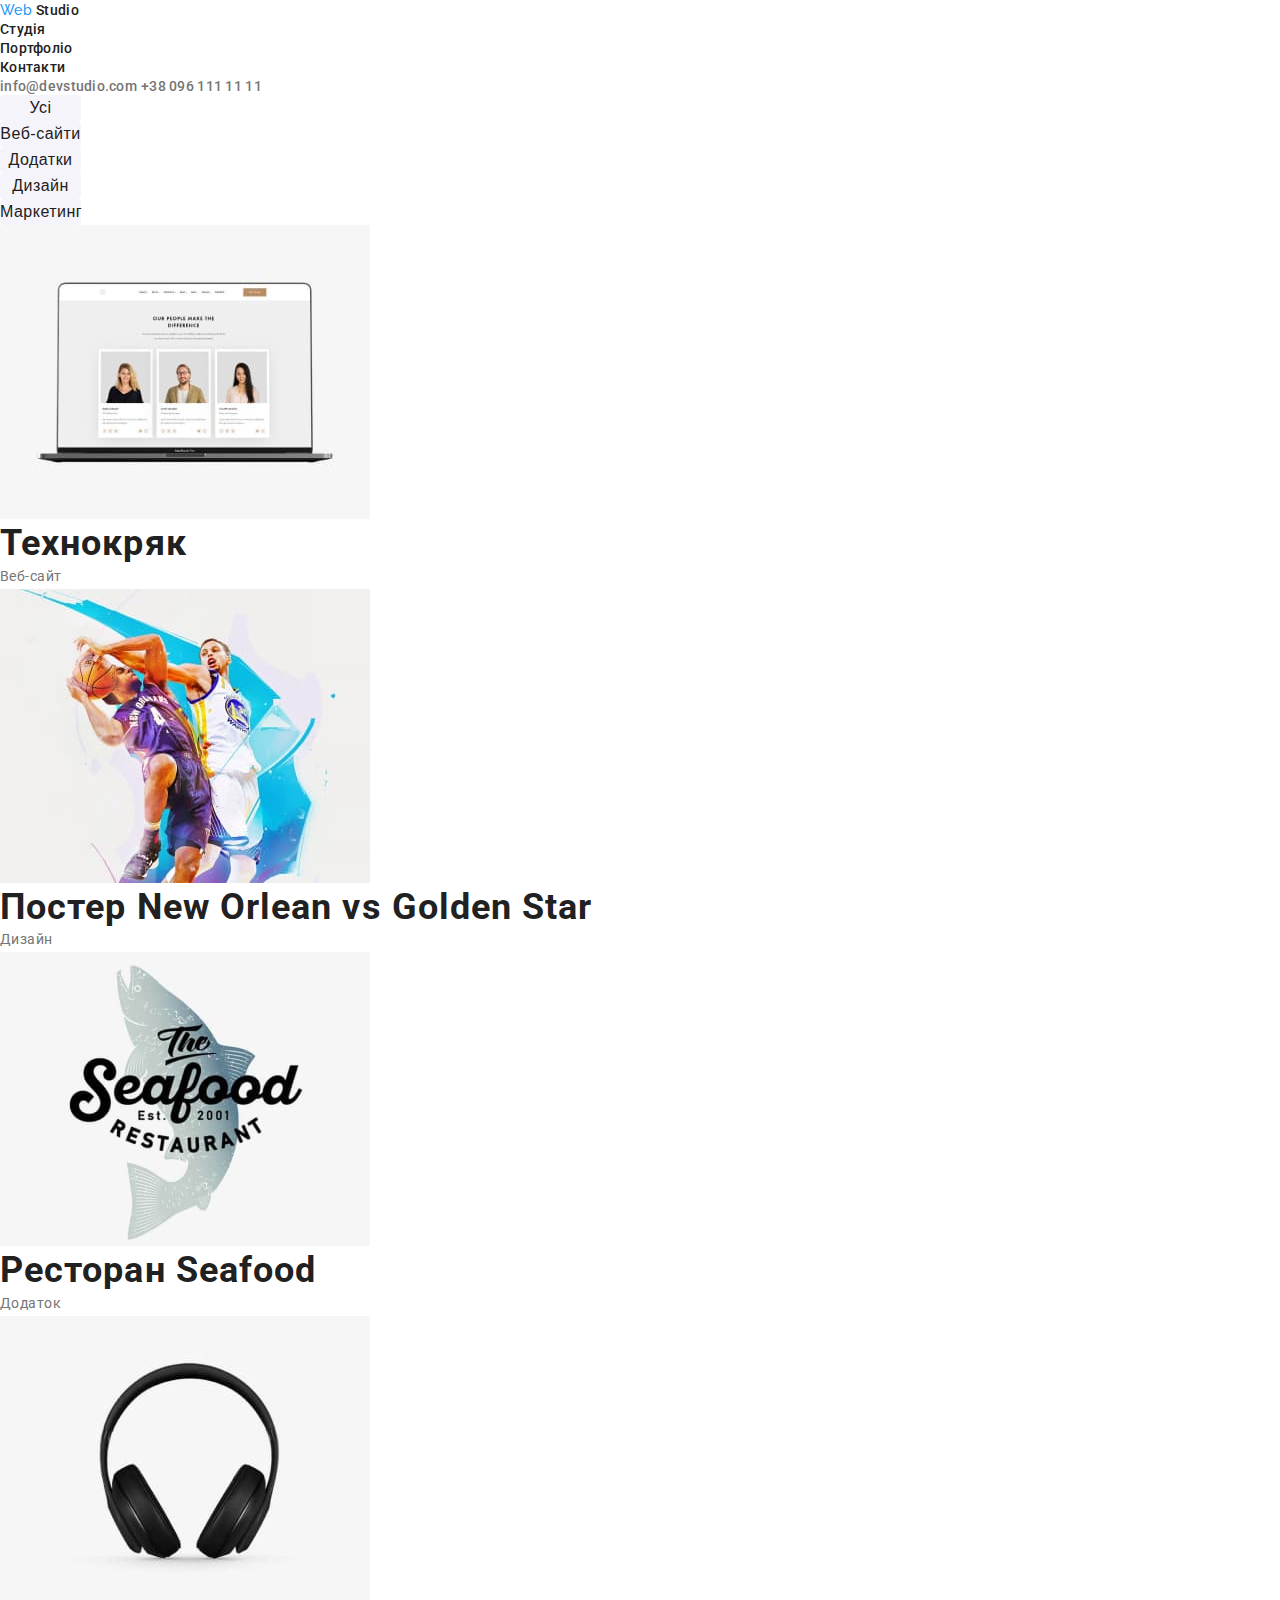
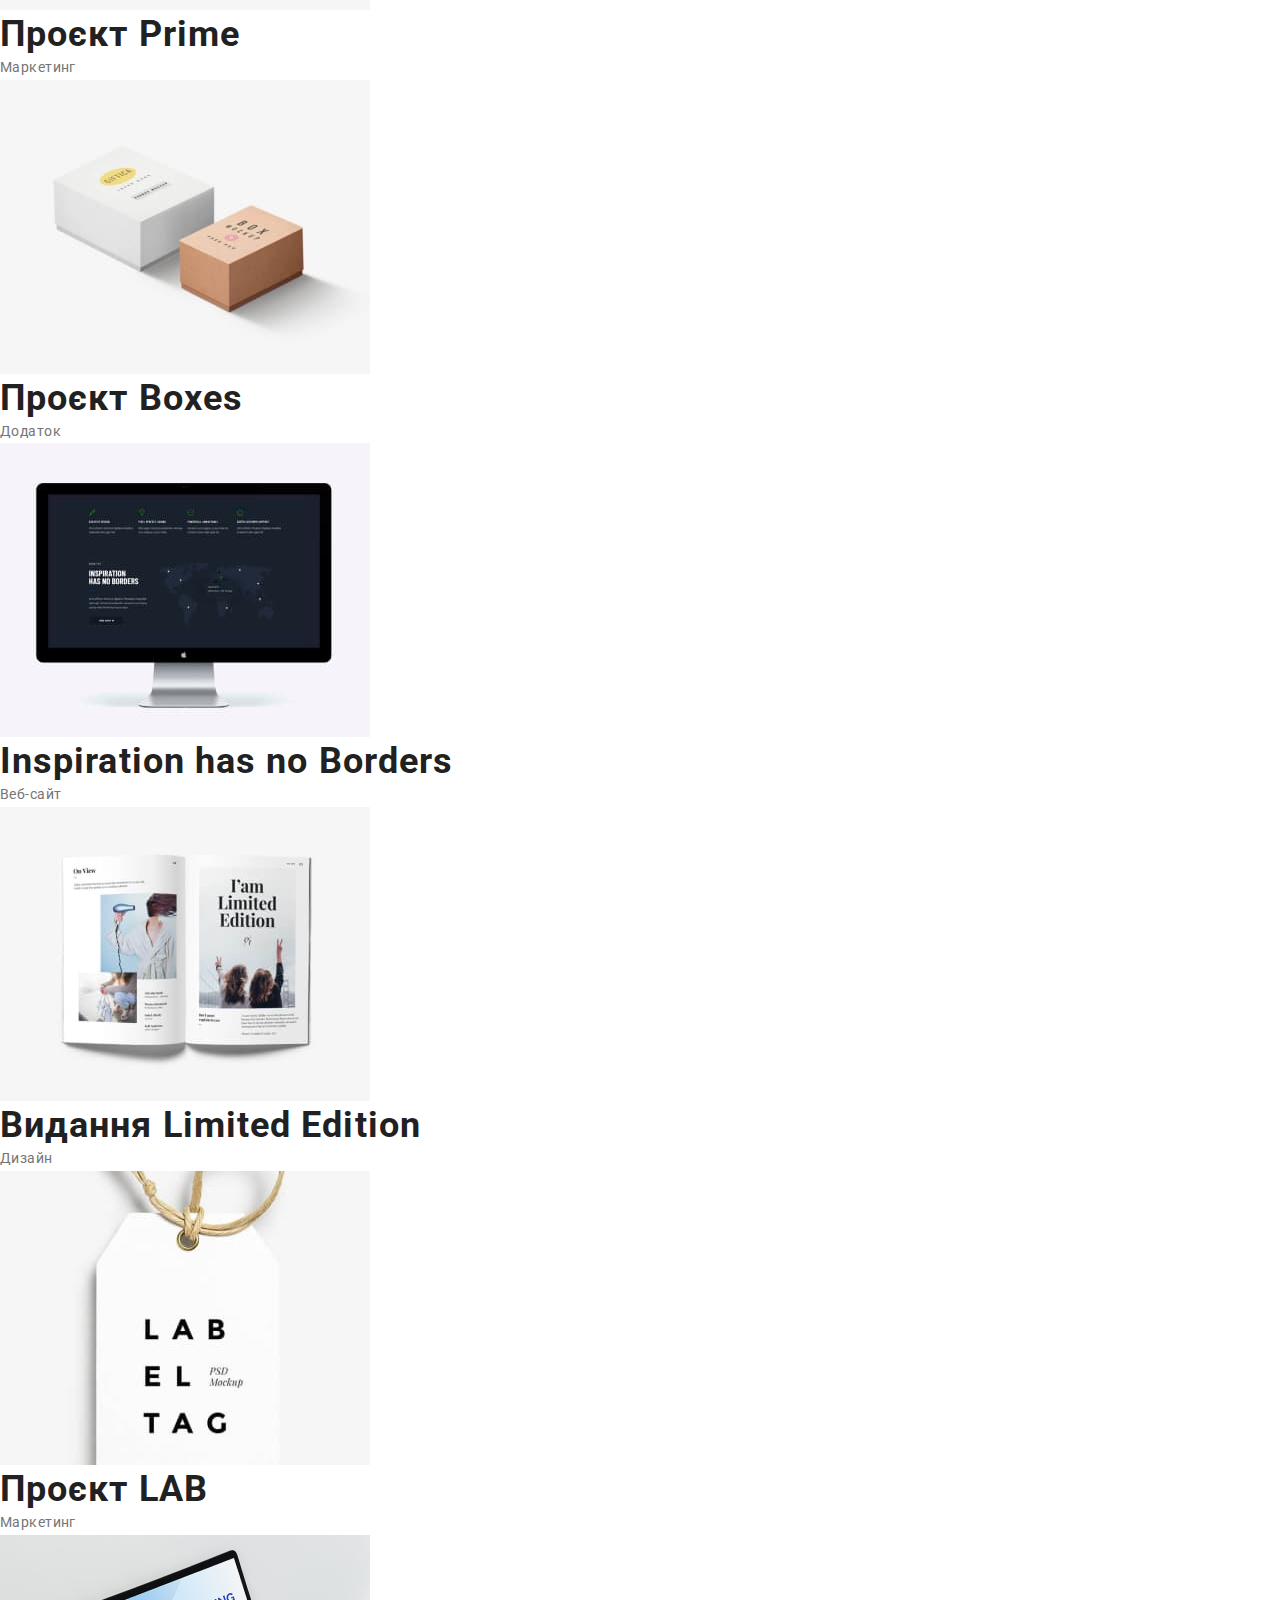
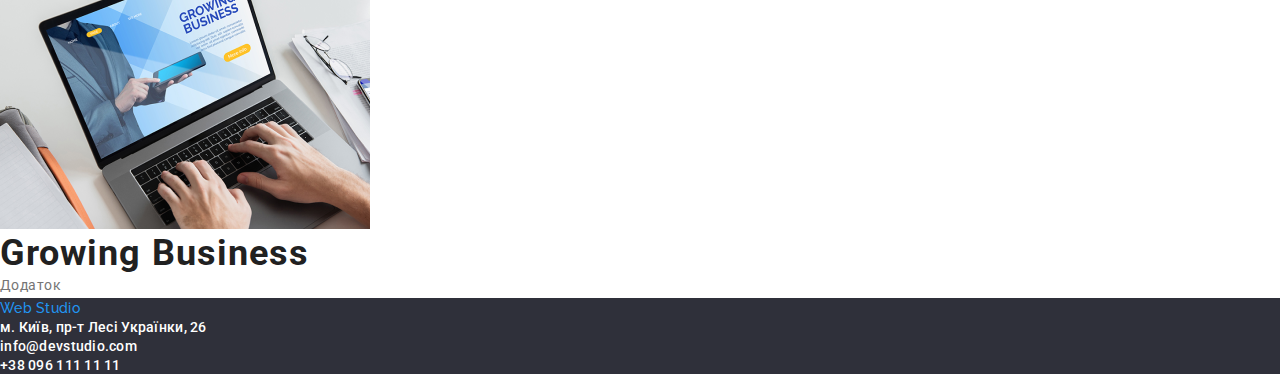
==== portfolio.html @ 9f02a8e8 "final hw2" ====
<!DOCTYPE html>
<html lang="uk">
<head>
    <meta charset="UTF-8">
    <meta http-equiv="X-UA-Compatible" content="IE=edge">
    <meta name="viewport" content="width=device-width, initial-scale=1.0">
    <link rel="preconnect" href="https://fonts.googleapis.com">
    <link rel="preconnect" href="https://fonts.gstatic.com" crossorigin>
    <link href="https://fonts.googleapis.com/css2?family=Montserrat:wght@400;700&family=Raleway:wght@700&family=Roboto:wght@400;500;700;900&display=swap" rel="stylesheet">
    <link rel="stylesheet" href="./css/styles.css">
    <title>Portfolio</title>
</head>
<body>
    <header class="header">
      <a href="#" class="logo">
        <span class="web"> Web 
        </span> Studio 
        <nav>
            <ul class="header-nav">
                <li><a class="header-nav-link" href="#">Студія</a></li>
                <li><a class="header-nav-link" href="#">Портфоліо</a></li>
                <li><a class="header-nav-link" href="#">Контакти</a></li>
            </ul>
        </nav>
        <a class="header-contact" href="info@devstudio.com">info@devstudio.com</a>
        <a class="header-contact" href="tel:+380961111111"> +38 096 111 11 11</a>
    </header>

    <main>
        <section>
           <ul class="link">
            <li><button class="button-portfolio" type="button">Усі</button></li>
            <li><button class="button-portfolio" type="button">Веб-сайти</button></li>
            <li><button class="button-portfolio" type="button">Додатки</button></li>
            <li><button class="button-portfolio" type="button">Дизайн</button></li>
            <li><button class="button-portfolio" type="button">Маркетинг</button></li>
           </ul>
           
        </section>
        <section>
            <h1 class="hide-gallery">Gallery</h1>
               <ul class="link">
                  <li> <a href="#">
                    <img src="./images/img1.jpg" width ="370" height="294" alt="Зображення1">
                    <h2>Технокряк</h2>
                    <p>Веб-сайт</p>
                  </a>
                    
                  </li>
                  <li>  <a href="#">
                    <img src="./images/img2.jpg" width="370" height="294" alt="Зображення2">
                    <h2>Постер New Orlean vs Golden Star</h2>
                    <p>Дизайн</p>
                  </a>
                    
                  </li>
                  <li> <a href="#">
                    <img src="./images/img3.jpg" width="370" height="294" alt="Зображення3">
                    <h2>Ресторан Seafood</h2>
                    <p>Додаток</p>
                  </a>
                    
                  </li>
                  <li> <a href="#">
                    <img src="./images/img4.jpg"  width="370" height="294" alt="Зображення4">
                    <h2>Проєкт Prime</h2>
                    <p>Маркетинг</p>
                  </a>
                  
                  </li>
                  <li> <a href="#">
                    <img src="./images/img5.jpg" width="370" height="294" alt="Зображення5">
                    <h2>Проєкт Boxes</h2>
                    <p>Додаток</p>
                  </a>
                    
                  </li>
                  <li> <a href="#">
                    <img src="./images/img6.jpg" width="370" height="294" alt="Зображення6">
                    <h2>Inspiration has no Borders</h2>
                    <p>Веб-сайт</p>
                  </a>
                    
                  </li>
                  <li> <a href="#">
                    <img src="./images/img7.jpg" width="370" height="294" alt="Зображення7">
                    <h2>Видання Limited Edition</h2>
                    <p>Дизайн</p>
                  </a>
                    
                  </li>
                  <li> <a href="#"><img src="./images/img8.jpg" width="370" height="294" alt="Зображення8">
                    <h2>Проєкт LAB</h2>
                    <p>Маркетинг</p>
                  </a>
                    
                  </li>
                  <li> <a href="#">
                    <img src="./images/img9.jpg" width="370" height="294" alt="Зображення9">
                    <h2>Growing Business</h2>
                    <p>Додаток</p>
                  </a>
                    
                  </li>
               </ul>
        </section>
    </main>


    <footer class="footer">
      <a href="#" class="logo-footer">
        <span class="web"> Web 
        <span> Studio 
    </a>
        <address>
            <ul class="list">
                <li><a href="https://goo.gl/maps/dULKnx9jMumqCidh6" target="_blank" rel="noopener noreferrer">м. Київ, пр-т Лесі Українки, 26</a>
                </li>
                <li><a href="mailto:info@devstudio.com">info@devstudio.com</a>
                </li>
                <li><a href="tel:+380961111111">+38 096 111 11 11</a>
                </li>
            </ul>
        </address>
        
    </footer>
    
</body>
</html>
---- css/styles.css ----
:root{
    --primary-font:'Roboto';
    --additional-font:'Raleway';
    --primary-text-color:#757575;
    --title-text-color:#212121;
    --title-text-color2:#FFFFFF;
    --accent-color:#2196F3;

}


*{
    margin: 0;
    padding: 0;
}

body{
    font-family: 'Roboto', sans-serif;
    color: var(--title-text-color);

}

.link{
    list-style: none;
}

a{
    text-decoration: none;
   }



/*---------------------HEADER------------------------*/




.header{
    background-color: var(--title-text-color2);
}

.header a{
    text-decoration: none;
    font-family: 'Roboto';
    font-weight: 500;
    font-size: 14px;
    line-height: 1.14;
    letter-spacing: 0.02em;
}


.header-nav-link{
    color: var(--title-text-color);
    }
    
    .header-nav-link:hover,
    .header-nav-link:focus{
        color:var(--accent-color);
        }
    
    .header-contact{
    color: var(--primary-text-color);
    }
    
    .header-contact:hover,
    .header-contact:focus{
        color:var(--accent-color);
        }

    .logo{
    color: var(--title-text-color);
    font-family: var(--additional-font);
        }

    .web{
        color: var(--accent-color);
        font-family: var(--additional-font);
    }    

/*---------------------MAIN------------------------*/


.hero{
    background-color: #2F303A;
}

.hide{
    border: 0;
    clip: rect(1px,1px,1px,1px);
    -webkit-clip-path:inset(50%);
    clip-path:inset(50%);
    height:1px;
    margin: -1px;
    overflow: hidden;
    padding: 0;
    position: absolute;
    width:1px ;
}

h1,
h2,
h3{
    margin: 0;
}


.main-title{
font-family: var(--primary-font);
font-weight: 900;
font-size: 44px;
line-height: 1.36;
text-align: center;
letter-spacing: 0.06em;
text-transform: uppercase;
color: var(--title-text-color2);
}

.button{
font-weight: 700;
font-size: 16px;
line-height: 30px;
display: flex;
align-items: center;
text-align: center;
letter-spacing: 0.06em;
color:var(--title-text-color2);
background: var(--accent-color);
box-shadow: 0px 4px 4px rgba(0, 0, 0, 0.15);
border-radius: 4px;
cursor:pointer

}

.button:hover,
.button:focus{
   color:var(--title-text-color2);
   }
  

h2{
font-family: var(--primary-font);
font-weight: 700;
font-size: 36px;
line-height: 1.16;
letter-spacing: 0.03em;
color: var(--title-text-color);

}

description{
    color: #212121;
}

p{
font-family:var(--primary-font);
font-size: 14px;
line-height: 1.71;
letter-spacing: 0.03em;
color: var(--primary-text-color);

}

/*---------------------MAIN PORTFOLIO------------------------*/

.button-portfolio{

    font-weight: 500;
    font-size: 16px;
    line-height: 26px;
    text-align: center;
    letter-spacing: 0.03em;
    color: var(--title-text-color);
    width: 81px;
    height: 26px;
    left: 615px;
    top: 180px;
    background: #F5F4FA;
    border: none;
    border-radius: 4px;
    cursor:pointer
   
}

.button-portfolio:hover
{
    background-color: var(--accent-color);
   color:var(--title-text-color2);
   
   }


   .hide-gallery{
    border: 0;
    clip: rect(1px,1px,1px,1px);
    -webkit-clip-path:inset(50%);
    clip-path:inset(50%);
    height:1px;
    margin: -1px;
    overflow: hidden;
    padding: 0;
    position: absolute;
    width:1px ;

   }

   





/*--------------------FOOTER-----------------*/

.footer{
    background-color:  #2F303A;
}

.logo-footer{
    color: var(--title-text-color2);
}


    

.footer a{
    text-decoration: none;
    font-family: var(--primary-font);
    font-style: normal;
    font-weight: 500;
    font-size: 14px;
    line-height: 1.14;
    letter-spacing: 0.02em;
    color: var(--title-text-color2);
}
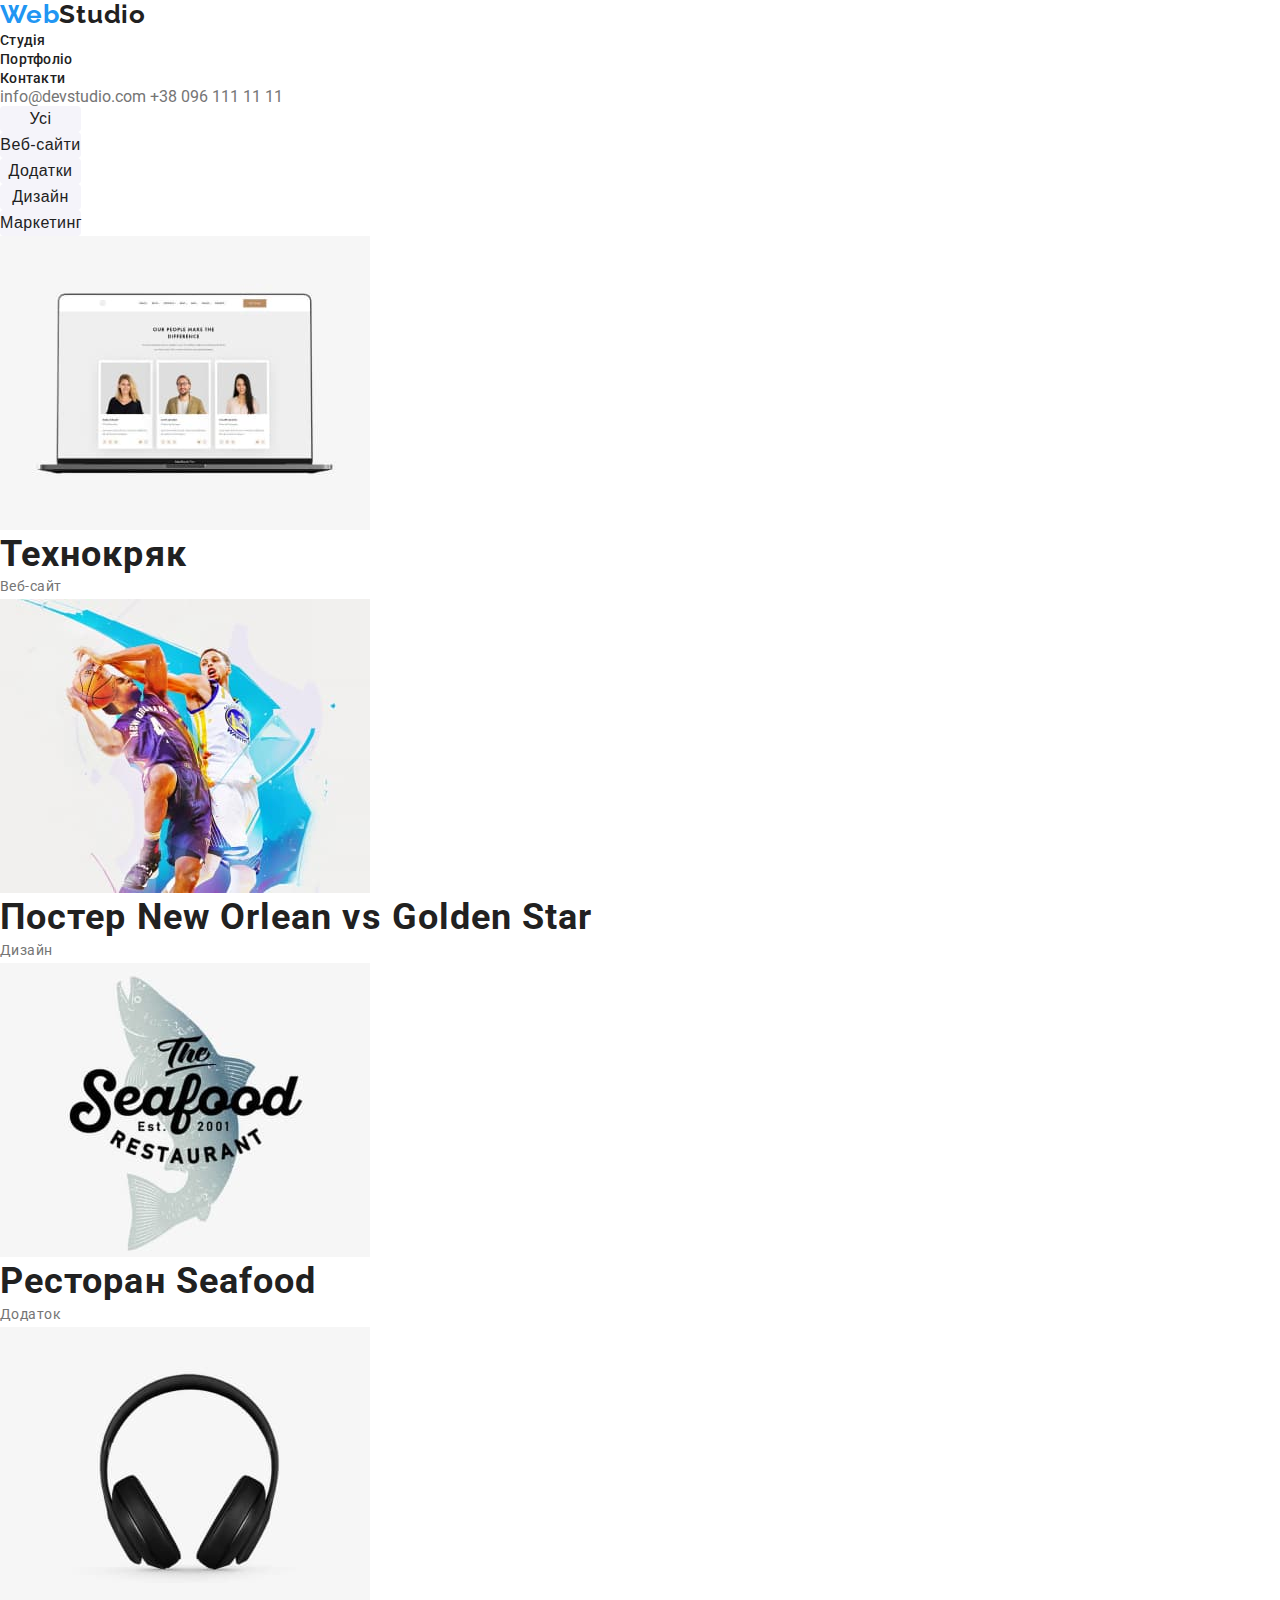
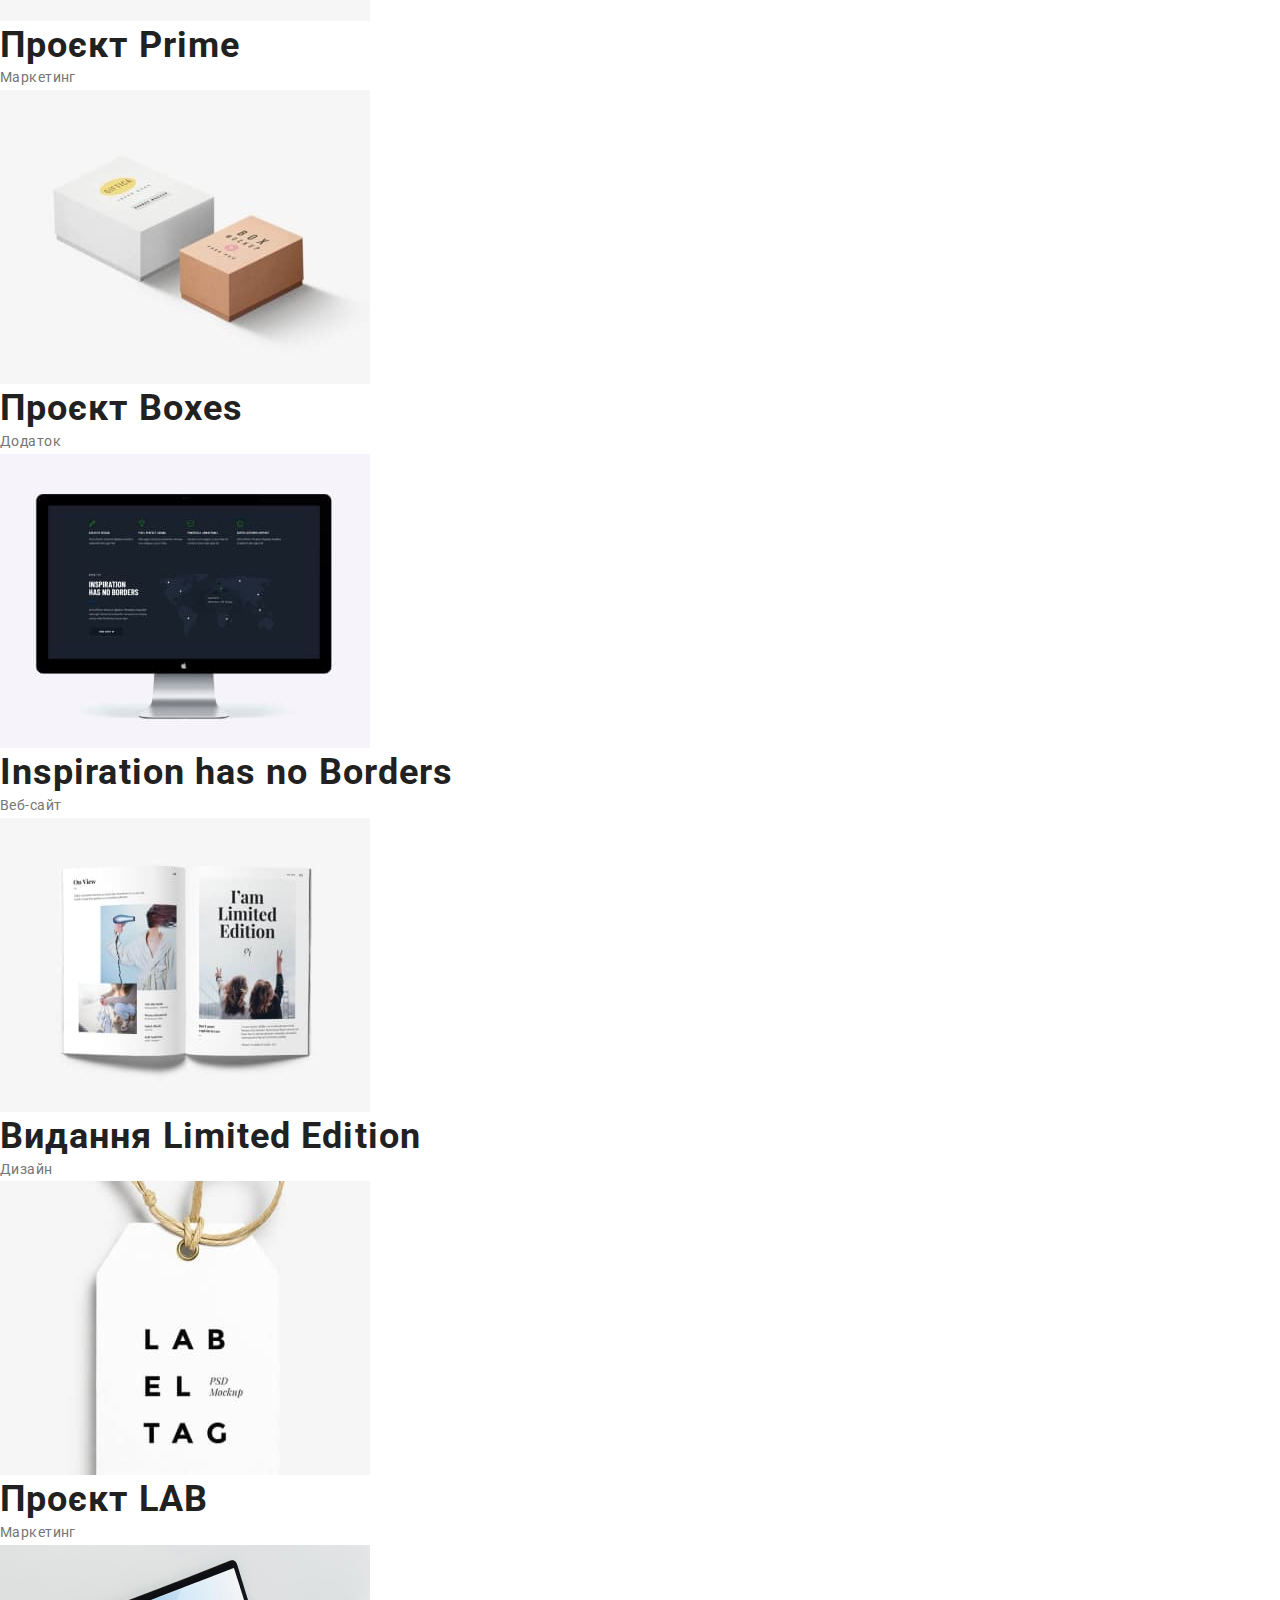
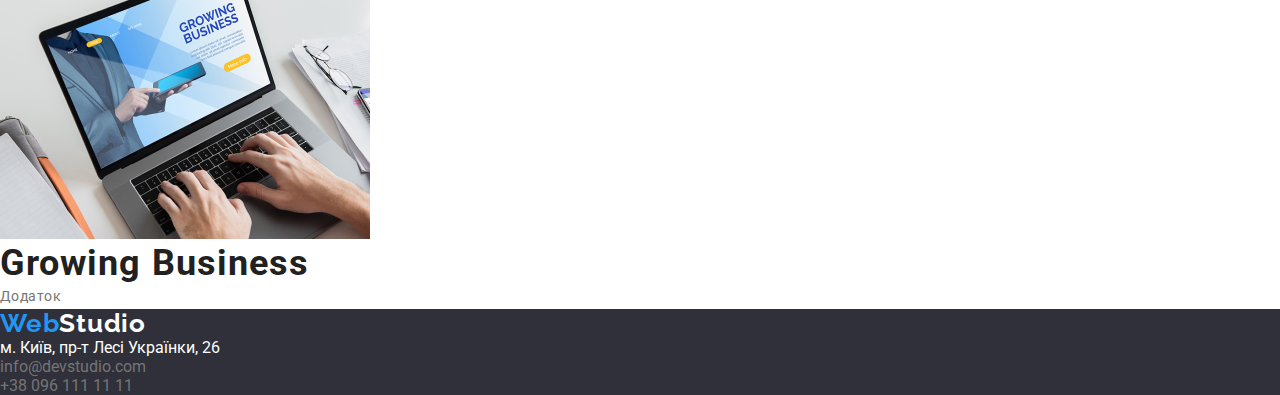
==== commit 5ef0cd6d: "correction1" ====
--- a/portfolio.html
+++ b/portfolio.html
@@ -12,9 +12,7 @@
 </head>
 <body>
     <header class="header">
-      <a href="#" class="logo">
-        <span class="web"> Web 
-        </span> Studio 
+      <a class="logo" href="./index.html"> <span class="web"> Web</span>Studio </a>
         <nav>
             <ul class="header-nav">
                 <li><a class="header-nav-link" href="#">Студія</a></li>
@@ -22,8 +20,8 @@
                 <li><a class="header-nav-link" href="#">Контакти</a></li>
             </ul>
         </nav>
-        <a class="header-contact" href="info@devstudio.com">info@devstudio.com</a>
-        <a class="header-contact" href="tel:+380961111111"> +38 096 111 11 11</a>
+        <a class="contact" href="info@devstudio.com">info@devstudio.com</a>
+        <a class="contact" href="tel:+380961111111"> +38 096 111 11 11</a>
     </header>
 
     <main>
@@ -108,22 +106,18 @@
 
 
     <footer class="footer">
-      <a href="#" class="logo-footer">
-        <span class="web"> Web 
-        <span> Studio 
-    </a>
-        <address>
-            <ul class="list">
-                <li><a href="https://goo.gl/maps/dULKnx9jMumqCidh6" target="_blank" rel="noopener noreferrer">м. Київ, пр-т Лесі Українки, 26</a>
-                </li>
-                <li><a href="mailto:info@devstudio.com">info@devstudio.com</a>
-                </li>
-                <li><a href="tel:+380961111111">+38 096 111 11 11</a>
-                </li>
-            </ul>
-        </address>
-        
-    </footer>
-    
+      <a class="logo-footer" href="./index.html"> <span class="web"> Web</span>Studio </a>
+      </a>
+      <address>
+          <ul class="list">
+              <li><a class="footer-link" href="https://goo.gl/maps/dULKnx9jMumqCidh6" target="_blank" rel="noopener noreferrer" class="white">м. Київ, пр-т Лесі Українки, 26</a>
+              </li>
+              <li><a class="footer-contact" href="info@devstudio.com">info@devstudio.com</a>
+              </li>
+              <li><a class="footer-contact" href="tel:+380961111111"> +38 096 111 11 11</a>
+              </li>
+          </ul>
+      </address>
+
 </body>
 </html>--- a/css/styles.css
+++ b/css/styles.css
@@ -14,6 +14,7 @@
     padding: 0;
 }
 
+
 body{
     font-family: 'Roboto', sans-serif;
     color: var(--title-text-color);
@@ -26,6 +27,7 @@
 
 a{
     text-decoration: none;
+    font-style: normal;
    }
 
 
@@ -39,14 +41,35 @@
     background-color: var(--title-text-color2);
 }
 
-.header a{
+.logo{
+    color:var(--title-text-color);
+    font-family: var(--additional-font);
+    font-weight: 700;
+    font-size: 26px; 
+    line-height: 1.14;
+    letter-spacing: 0.03em;
+}
+
+.web{
+    color: var(--accent-color);
+    font-family: var(--additional-font);
+    font-weight: 700;
+    font-size: 26px;
+    line-height: 1.14;
+    letter-spacing: 0.03em;
+}
+
+.header-nav-link{
     text-decoration: none;
-    font-family: 'Roboto';
+    font-family: var(--primary-font);
     font-weight: 500;
     font-size: 14px;
     line-height: 1.14;
     letter-spacing: 0.02em;
 }
+
+
+
 
 
 .header-nav-link{
@@ -58,24 +81,16 @@
         color:var(--accent-color);
         }
     
-    .header-contact{
+    .contact{
     color: var(--primary-text-color);
     }
     
-    .header-contact:hover,
-    .header-contact:focus{
+    .contact:hover,
+    .contact:focus{
         color:var(--accent-color);
         }
 
-    .logo{
-    color: var(--title-text-color);
-    font-family: var(--additional-font);
-        }
-
-    .web{
-        color: var(--accent-color);
-        font-family: var(--additional-font);
-    }    
+     
 
 /*---------------------MAIN------------------------*/
 
@@ -118,7 +133,7 @@
 .button{
 font-weight: 700;
 font-size: 16px;
-line-height: 30px;
+line-height: 1.87;
 display: flex;
 align-items: center;
 text-align: center;
@@ -144,6 +159,19 @@
 line-height: 1.16;
 letter-spacing: 0.03em;
 color: var(--title-text-color);
+
+h3{
+  
+    font-weight: 700;
+    font-size: 14px;
+    line-height: 1.14;
+    letter-spacing: 0.03em;
+    text-transform: uppercase;
+
+}
+
+
+
 
 }
 
@@ -215,37 +243,51 @@
     background-color:  #2F303A;
 }
 
-.logo-footer{
-    color: var(--title-text-color2);
-}
-
-
-    
-
-.footer a{
+
+
+.footer-link 
+.footer-contact{
+
     text-decoration: none;
     font-family: var(--primary-font);
-    font-style: normal;
-    font-weight: 500;
     font-size: 14px;
-    line-height: 1.14;
-    letter-spacing: 0.02em;
-    color: var(--title-text-color2);
-}
-
-
-
-
-
-
-
-
-
-
-
-
-
-
-
-
-
+    line-height: 1.71;
+    letter-spacing: 0.03em;
+    
+}
+
+.footer-link{
+    color: var(--title-text-color2);  
+}
+
+.footer-contact{
+    color: var(--primary-text-color);
+}
+
+.logo-footer{
+    color:var(--title-text-color2);
+    font-family: var(--additional-font);
+    font-weight: 700;
+    font-size: 26px; 
+    line-height: 1.14;
+    letter-spacing: 0.03em;
+}
+
+
+
+
+
+
+
+
+
+
+
+
+
+
+
+
+
+
+
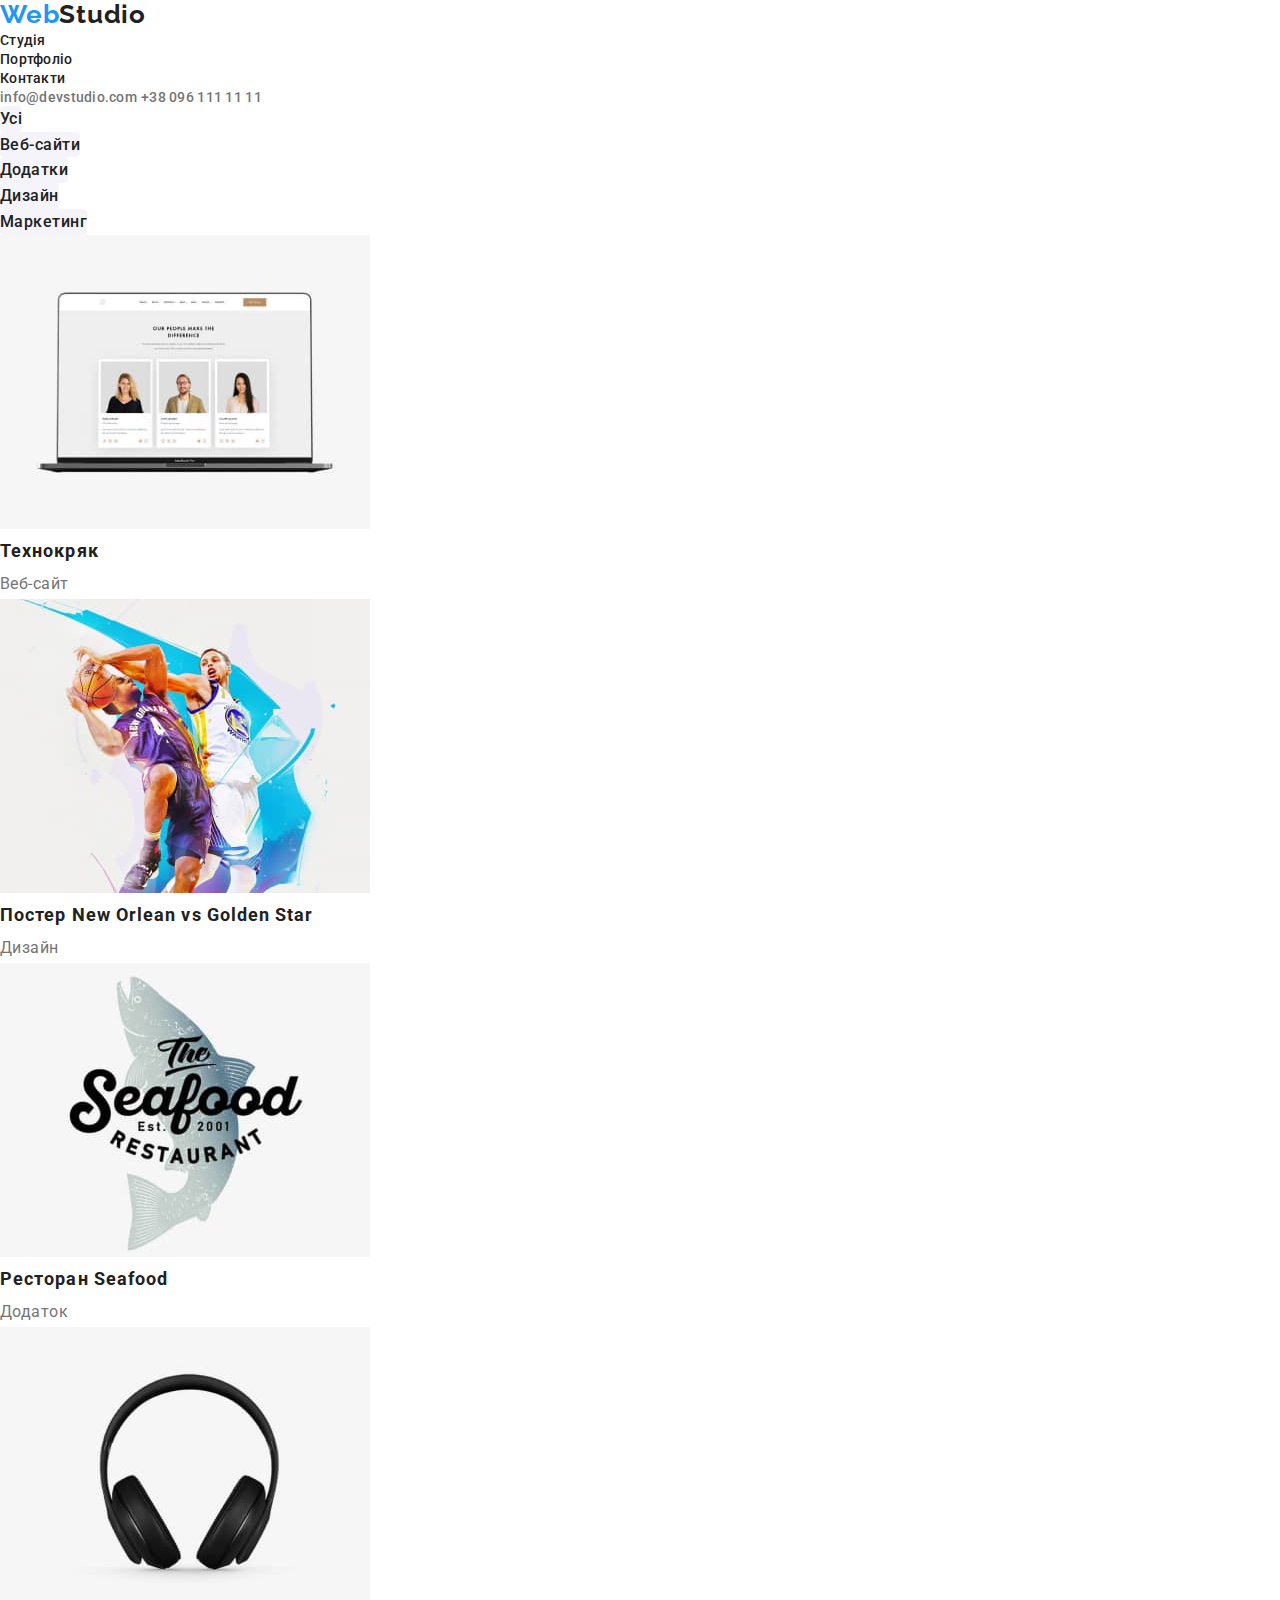
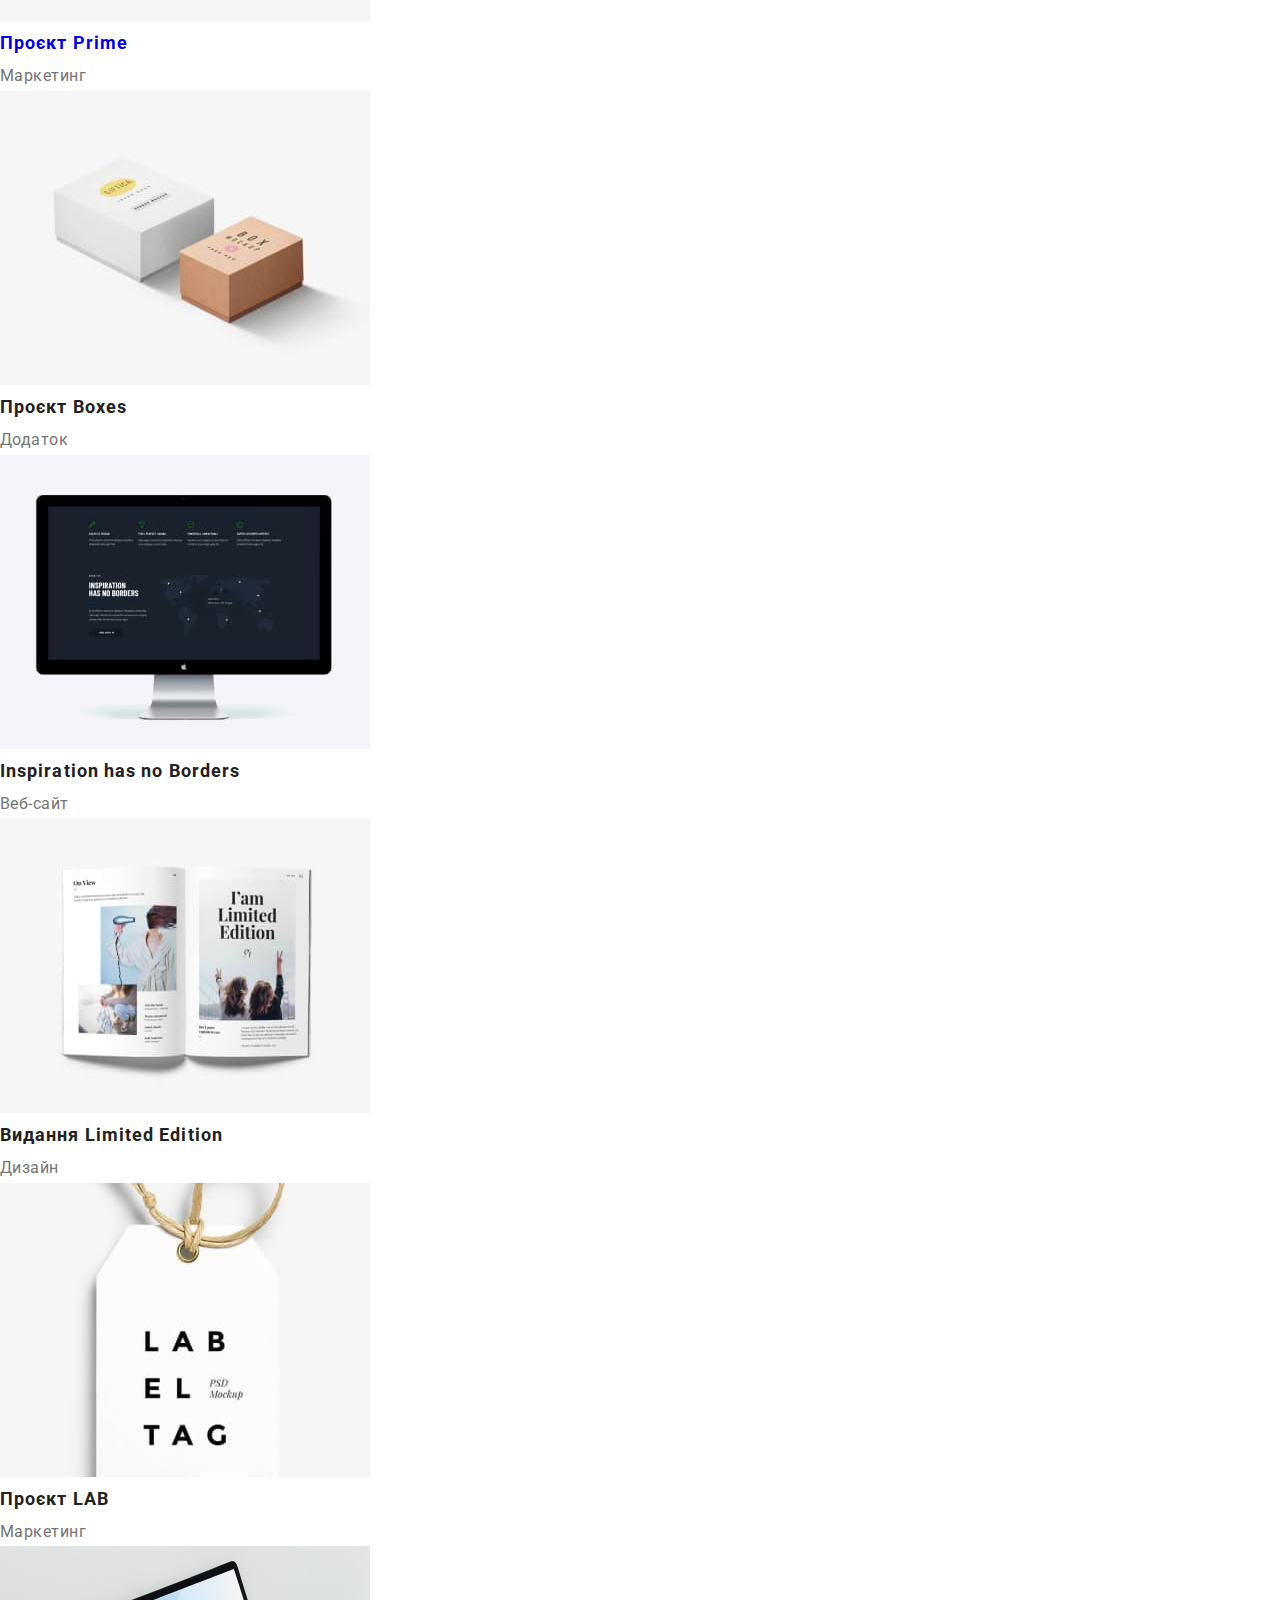
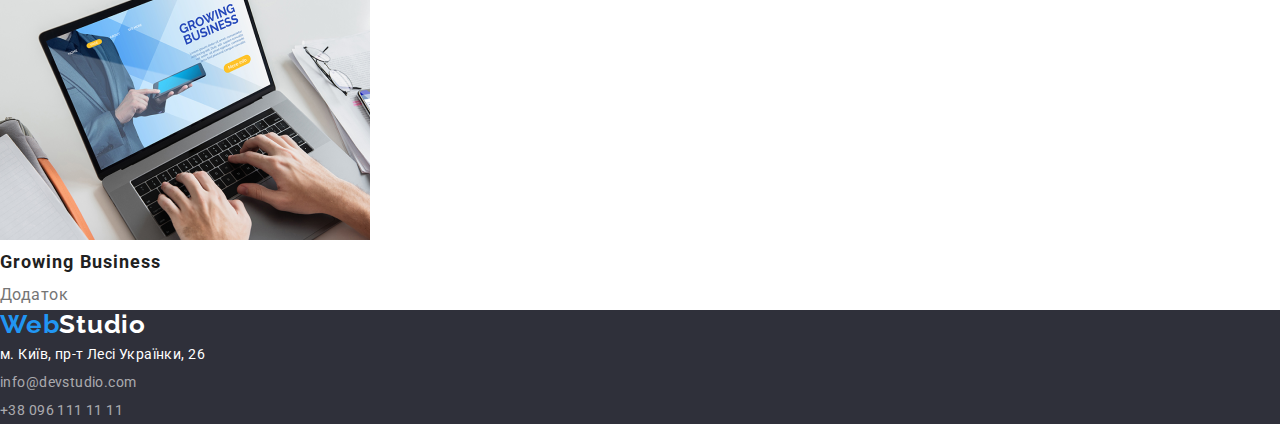
==== commit b92cac09: "fix" ====
--- a/portfolio.html
+++ b/portfolio.html
@@ -33,70 +33,70 @@
             <li><button class="button-portfolio" type="button">Дизайн</button></li>
             <li><button class="button-portfolio" type="button">Маркетинг</button></li>
            </ul>
-           
-        </section>
-        <section>
+          
             <h1 class="hide-gallery">Gallery</h1>
+
                <ul class="link">
-                  <li> <a href="#">
+                  <li> 
                     <img src="./images/img1.jpg" width ="370" height="294" alt="Зображення1">
-                    <h2>Технокряк</h2>
-                    <p>Веб-сайт</p>
+                    <h2 class="gallery-header">Технокряк</h2>
+                    <p class="gallery-paragraph">Веб-сайт</p>
                   </a>
                     
                   </li>
-                  <li>  <a href="#">
+                  <li> 
                     <img src="./images/img2.jpg" width="370" height="294" alt="Зображення2">
-                    <h2>Постер New Orlean vs Golden Star</h2>
-                    <p>Дизайн</p>
+                    <h2 class="gallery-header">Постер New Orlean vs Golden Star</h2>
+                    <p class="gallery-paragraph">Дизайн</p>
                   </a>
                     
                   </li>
-                  <li> <a href="#">
+                  <li> 
                     <img src="./images/img3.jpg" width="370" height="294" alt="Зображення3">
-                    <h2>Ресторан Seafood</h2>
-                    <p>Додаток</p>
+                    <h2 class="gallery-header">Ресторан Seafood</h2>
+                    <p class="gallery-paragraph">Додаток</p>
                   </a>
                     
                   </li>
                   <li> <a href="#">
                     <img src="./images/img4.jpg"  width="370" height="294" alt="Зображення4">
-                    <h2>Проєкт Prime</h2>
-                    <p>Маркетинг</p>
+                    <h2 class="gallery-header" >Проєкт Prime</h2>
+                    <p class="gallery-paragraph">Маркетинг</p>
                   </a>
                   
                   </li>
-                  <li> <a href="#">
+                  <li> 
                     <img src="./images/img5.jpg" width="370" height="294" alt="Зображення5">
-                    <h2>Проєкт Boxes</h2>
-                    <p>Додаток</p>
+                    <h2 class="gallery-header">Проєкт Boxes</h2>
+                    <p class="gallery-paragraph">Додаток</p>
                   </a>
                     
                   </li>
-                  <li> <a href="#">
+                  <li> 
                     <img src="./images/img6.jpg" width="370" height="294" alt="Зображення6">
-                    <h2>Inspiration has no Borders</h2>
-                    <p>Веб-сайт</p>
+                    <h2 class="gallery-header">Inspiration has no Borders</h2>
+                    <p class="gallery-paragraph">Веб-сайт</p>
                   </a>
                     
                   </li>
-                  <li> <a href="#">
+                  <li> 
                     <img src="./images/img7.jpg" width="370" height="294" alt="Зображення7">
-                    <h2>Видання Limited Edition</h2>
-                    <p>Дизайн</p>
+                    <h2 class="gallery-header">Видання Limited Edition</h2>
+                    <p class="gallery-paragraph">Дизайн</p>
                   </a>
                     
                   </li>
-                  <li> <a href="#"><img src="./images/img8.jpg" width="370" height="294" alt="Зображення8">
-                    <h2>Проєкт LAB</h2>
-                    <p>Маркетинг</p>
+                  <li> 
+                    <img src="./images/img8.jpg" width="370" height="294" alt="Зображення8">
+                    <h2 class="gallery-header">Проєкт LAB</h2>
+                    <p class="gallery-paragraph">Маркетинг</p>
                   </a>
                     
                   </li>
-                  <li> <a href="#">
+                  <li> 
                     <img src="./images/img9.jpg" width="370" height="294" alt="Зображення9">
-                    <h2>Growing Business</h2>
-                    <p>Додаток</p>
+                    <h2 class="gallery-header">Growing Business</h2>
+                    <p class="gallery-paragraph">Додаток</p>
                   </a>
                     
                   </li>
--- a/css/styles.css
+++ b/css/styles.css
@@ -68,11 +68,7 @@
     letter-spacing: 0.02em;
 }
 
-
-
-
-
-.header-nav-link{
+   .header-nav-link{
     color: var(--title-text-color);
     }
     
@@ -83,6 +79,10 @@
     
     .contact{
     color: var(--primary-text-color);
+    font-weight: 500;
+    font-size: 14px;
+    line-height: 1.14;
+    letter-spacing: 0.02em;
     }
     
     .contact:hover,
@@ -116,6 +116,7 @@
 h2,
 h3{
     margin: 0;
+
 }
 
 
@@ -131,6 +132,7 @@
 }
 
 .button{
+font-family: inherit;
 font-weight: 700;
 font-size: 16px;
 line-height: 1.87;
@@ -151,35 +153,36 @@
    color:var(--title-text-color2);
    }
   
-
-h2{
-font-family: var(--primary-font);
+.section-title{
 font-weight: 700;
 font-size: 36px;
-line-height: 1.16;
+line-height: 1.12;
 letter-spacing: 0.03em;
-color: var(--title-text-color);
-
-h3{
-  
-    font-weight: 700;
-    font-size: 14px;
-    line-height: 1.14;
-    letter-spacing: 0.03em;
-    text-transform: uppercase;
-
-}
-
-
-
-
-}
+}
+
+
+.third-header{
+    font-weight: 500;
+    font-size: 16px;
+    line-height: 1.18;
+    letter-spacing: 0.03em;
+    font-family: var(--title-text-color);
+    
+}
+
+.job-title{
+    font-weight: 400;
+    font-size: 16px;
+    line-height: 1.18;
+    letter-spacing: 0.03em;
+   }
+
 
 description{
     color: #212121;
 }
 
-p{
+.description-paragraph{
 font-family:var(--primary-font);
 font-size: 14px;
 line-height: 1.71;
@@ -191,17 +194,13 @@
 /*---------------------MAIN PORTFOLIO------------------------*/
 
 .button-portfolio{
-
+    font-family: var(--primary-font);
     font-weight: 500;
     font-size: 16px;
-    line-height: 26px;
+    line-height: 1.62;
     text-align: center;
     letter-spacing: 0.03em;
     color: var(--title-text-color);
-    width: 81px;
-    height: 26px;
-    left: 615px;
-    top: 180px;
     background: #F5F4FA;
     border: none;
     border-radius: 4px;
@@ -212,10 +211,8 @@
 .button-portfolio:hover
 {
     background-color: var(--accent-color);
-   color:var(--title-text-color2);
-   
-   }
-
+    color:var(--title-text-color2); 
+   }
 
    .hide-gallery{
     border: 0;
@@ -228,14 +225,21 @@
     padding: 0;
     position: absolute;
     width:1px ;
-
-   }
-
-   
-
-
-
-
+   }
+
+   .gallery-header{
+    font-weight: 700;
+    font-size: 18px;
+    line-height: 2;
+    letter-spacing: 0.06em; 
+}
+
+    .gallery-paragraph{
+    font-size: 16px;
+    line-height: 1.87;
+    letter-spacing: 0.03em;
+    color: var(--primary-text-color);
+}
 
 /*--------------------FOOTER-----------------*/
 
@@ -243,25 +247,29 @@
     background-color:  #2F303A;
 }
 
-
-
-.footer-link 
-.footer-contact{
-
+  .footer-link, 
+  .footer-contact {
+    font-weight: 400;
+    font-size: 14px;
+    line-height: 2;
+    letter-spacing: 0.03em;
+
+}
+
+
+.footer-link {
+    color: var(--title-text-color2); 
     text-decoration: none;
     font-family: var(--primary-font);
-    font-size: 14px;
-    line-height: 1.71;
-    letter-spacing: 0.03em;
-    
-}
-
-.footer-link{
-    color: var(--title-text-color2);  
-}
+   
+}
+
 
 .footer-contact{
-    color: var(--primary-text-color);
+    color: rgba(255, 255, 255, 0.6);
+    text-decoration: none;
+    font-family: var(--primary-font);
+    
 }
 
 .logo-footer{
@@ -291,3 +299,13 @@
 
 
 
+
+
+
+
+
+
+
+
+
+
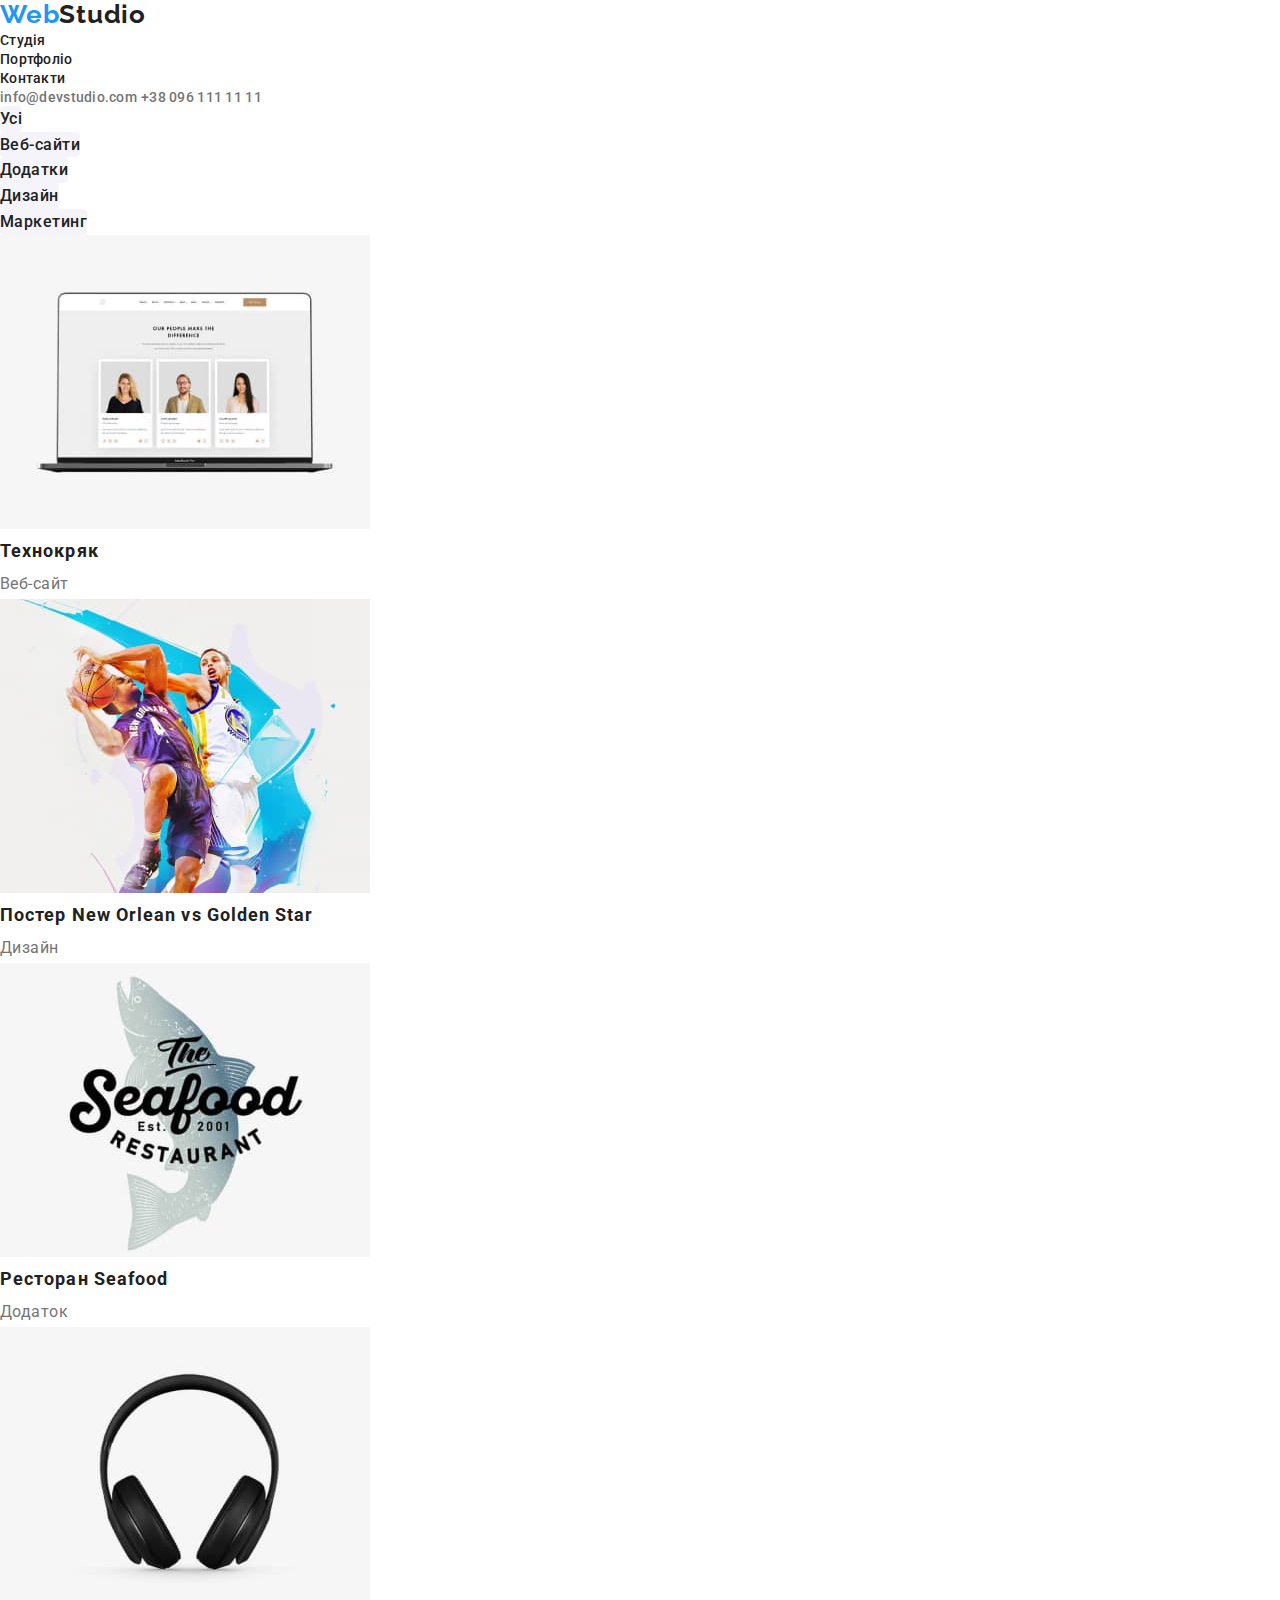
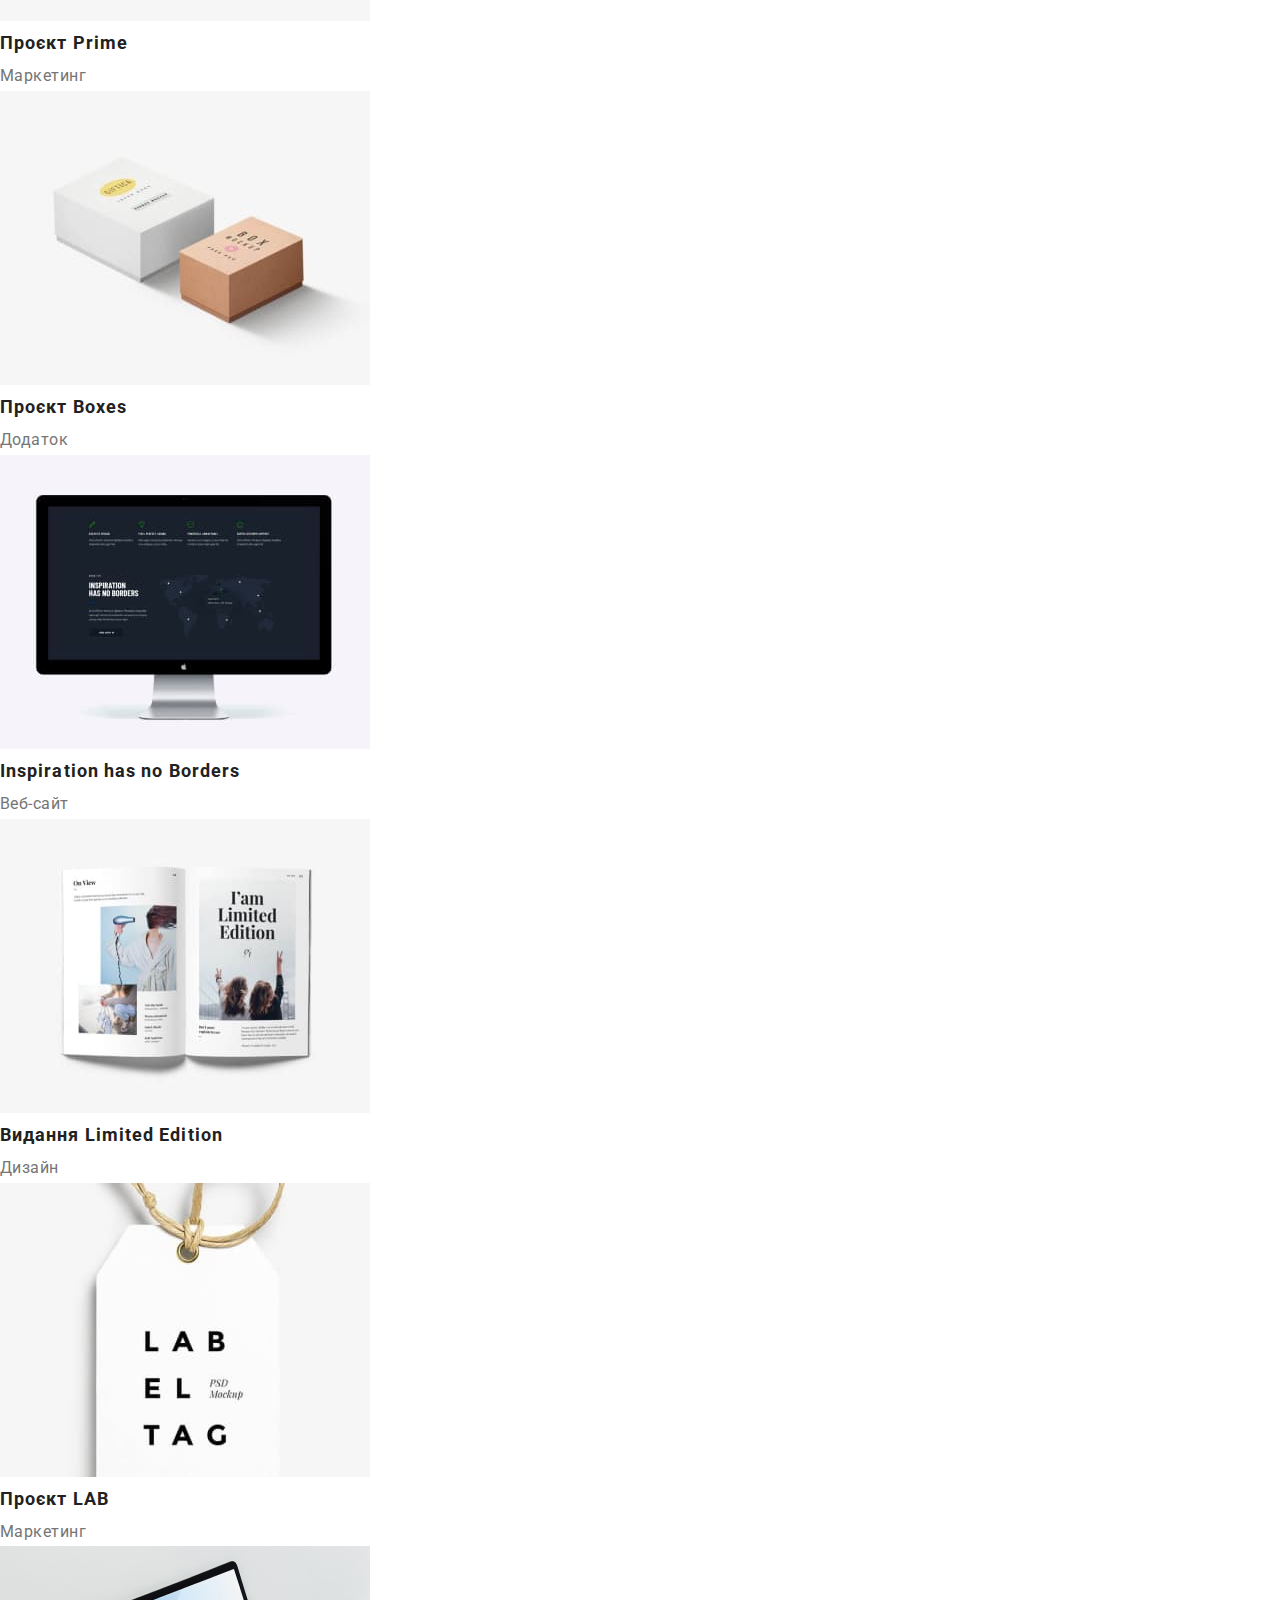
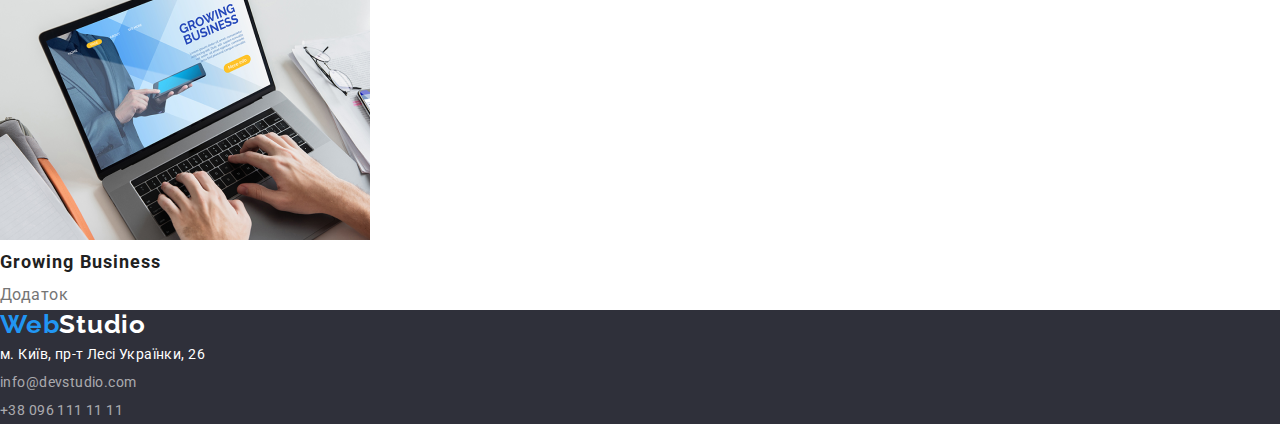
==== commit e346854a: "fixes" ====
--- a/portfolio.html
+++ b/portfolio.html
@@ -35,23 +35,23 @@
            </ul>
           
             <h1 class="hide-gallery">Gallery</h1>
-
+            
                <ul class="link">
-                  <li> 
+                  <li> <a href="#">
                     <img src="./images/img1.jpg" width ="370" height="294" alt="Зображення1">
                     <h2 class="gallery-header">Технокряк</h2>
                     <p class="gallery-paragraph">Веб-сайт</p>
                   </a>
                     
                   </li>
-                  <li> 
+                  <li>  <a href="#">
                     <img src="./images/img2.jpg" width="370" height="294" alt="Зображення2">
                     <h2 class="gallery-header">Постер New Orlean vs Golden Star</h2>
                     <p class="gallery-paragraph">Дизайн</p>
                   </a>
                     
                   </li>
-                  <li> 
+                  <li> <a href="#">
                     <img src="./images/img3.jpg" width="370" height="294" alt="Зображення3">
                     <h2 class="gallery-header">Ресторан Seafood</h2>
                     <p class="gallery-paragraph">Додаток</p>
@@ -65,35 +65,34 @@
                   </a>
                   
                   </li>
-                  <li> 
+                  <li> <a href="#">
                     <img src="./images/img5.jpg" width="370" height="294" alt="Зображення5">
                     <h2 class="gallery-header">Проєкт Boxes</h2>
                     <p class="gallery-paragraph">Додаток</p>
                   </a>
                     
                   </li>
-                  <li> 
+                  <li> <a href="#">
                     <img src="./images/img6.jpg" width="370" height="294" alt="Зображення6">
                     <h2 class="gallery-header">Inspiration has no Borders</h2>
                     <p class="gallery-paragraph">Веб-сайт</p>
                   </a>
                     
                   </li>
-                  <li> 
+                  <li> <a href="#">
                     <img src="./images/img7.jpg" width="370" height="294" alt="Зображення7">
                     <h2 class="gallery-header">Видання Limited Edition</h2>
                     <p class="gallery-paragraph">Дизайн</p>
                   </a>
                     
                   </li>
-                  <li> 
-                    <img src="./images/img8.jpg" width="370" height="294" alt="Зображення8">
+                  <li> <a href="#"><img src="./images/img8.jpg" width="370" height="294" alt="Зображення8">
                     <h2 class="gallery-header">Проєкт LAB</h2>
                     <p class="gallery-paragraph">Маркетинг</p>
                   </a>
                     
                   </li>
-                  <li> 
+                  <li> <a href="#">
                     <img src="./images/img9.jpg" width="370" height="294" alt="Зображення9">
                     <h2 class="gallery-header">Growing Business</h2>
                     <p class="gallery-paragraph">Додаток</p>
--- a/css/styles.css
+++ b/css/styles.css
@@ -228,6 +228,7 @@
    }
 
    .gallery-header{
+    color: var(--title-text-color);
     font-weight: 700;
     font-size: 18px;
     line-height: 2;
